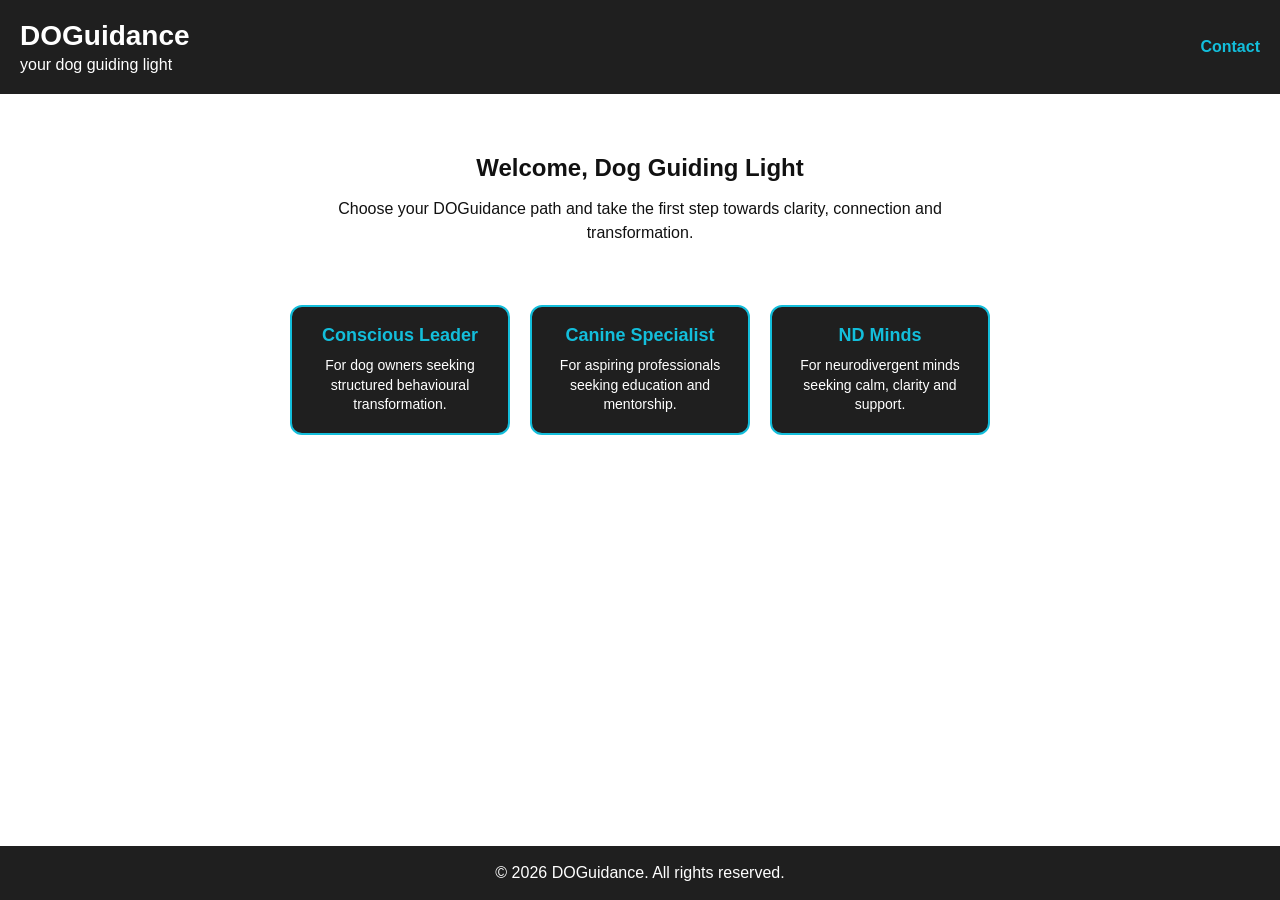
==== challenge/index.htm @ 7ea80379 "Add multi-page responsive website challenge" ====
<!DOCTYPE html>
<html lang="en">

<head>
    <meta charset="UTF-8">
    <meta name="viewport" content="width=device-width, initial-scale=1.0">
    <title>DOGuidance | Home</title>
    <link rel="stylesheet" href="./assets/style/style.css">
</head>

<body>

    <header>
        <div class="brand">
            <a href="https://www.doguidance.com" target="_blank" class="logo">DOGuidance</a>
            <p>your dog guiding light</p>
        </div>

        <nav>
            <a href="contact.htm">Contact</a>
        </nav>
    </header>

    <main>
        <section class="hero">
            <h1>Welcome, Dog Guiding Light</h1>
            <p>Choose your DOGuidance path and take the first step towards clarity, connection and transformation.</p>
        </section>

        <section class="cards">
            <a href="conscious-leader.htm" class="card">
                <h2>Conscious Leader</h2>
                <p>For dog owners seeking structured behavioural transformation.</p>
            </a>

            <a href="canine-specialist.htm" class="card">
                <h2>Canine Specialist</h2>
                <p>For aspiring professionals seeking education and mentorship.</p>
            </a>

            <a href="nd-mind.htm" class="card">
                <h2>ND Minds</h2>
                <p>For neurodivergent minds seeking calm, clarity and support.</p>
            </a>
        </section>
    </main>

    <footer>
        <p>&copy; 2026 DOGuidance. All rights reserved.</p>
    </footer>

</body>

</html>
---- challenge/assets/style/style.css ----
:root {
    --dark: #1f1f1f;
    --teal: #13bedb;
    --white: #ffffff;
    --black: #111111;
    --border: 2px solid #13bedb;
    --radius: 12px;
}

* {
    margin: 0;
    padding: 0;
    box-sizing: border-box;
}

body {
    font-family: Arial, sans-serif;
    background-color: var(--white);
    color: var(--black);
    min-height: 100vh;
    display: flex;
    flex-direction: column;
}

header {
    background-color: var(--dark);
    padding: 20px;
    display: flex;
    justify-content: space-between;
    align-items: center;
}

.logo {
    color: var(--white);
    font-size: 28px;
    font-weight: bold;
    text-decoration: none;
}

.brand p {
    color: var(--white);
    margin-top: 4px;
}

nav a {
    color: var(--teal);
    text-decoration: none;
    font-weight: bold;
    margin-left: 16px;
}

nav a:hover {
    color: var(--white);
}

main {
    flex: 1;
}

.hero {
    text-align: center;
    padding: 60px 20px 30px;
}

.hero h1 {
    margin-bottom: 15px;
}

.hero p {
    max-width: 650px;
    margin: 0 auto;
    line-height: 1.5;
}

.cards {
    display: flex;
    justify-content: center;
    align-items: stretch;
    gap: 20px;
    flex-wrap: wrap;
    padding: 30px 20px 60px;
}

.card {
    background-color: var(--dark);
    color: var(--white);
    width: 220px;
    padding: 18px;
    border: var(--border);
    border-radius: var(--radius);
    text-align: center;
    text-decoration: none;
    transition: 0.3s;
}

.card h2 {
    color: var(--teal);
    margin-bottom: 10px;
    font-size: 18px;
}

.card p {
    font-size: 14px;
    line-height: 1.4;
}

.card:hover {
    background-color: var(--teal);
    color: var(--black);
    transform: scale(1.05);
}

.card:hover h2 {
    color: var(--black);
}

/* Contact page */
.contact-section {
    max-width: 600px;
    margin: 0 auto;
    padding: 30px 20px 60px;
}

.contact-section::before {
    content: "";
    display: block;
    width: 80px;
    height: 3px;
    background-color: var(--teal);
    margin: 0 auto 25px;
}

form {
    display: flex;
    flex-direction: column;
    gap: 12px;
}

label {
    font-weight: bold;
}

input,
textarea {
    padding: 12px;
    border: var(--border);
    border-radius: var(--radius);
    font-family: Arial, sans-serif;
}

button {
    background-color: var(--dark);
    color: var(--teal);
    border: var(--border);
    border-radius: var(--radius);
    padding: 14px;
    font-weight: bold;
    cursor: pointer;
    transition: 0.3s;
}

button:hover {
    background-color: var(--teal);
    color: var(--black);
    transform: scale(1.05);
}

.social-links {
    display: flex;
    justify-content: center;
    gap: 18px;
    flex-wrap: wrap;
    margin-top: 30px;
}

.social-links a {
    color: var(--dark);
    font-weight: bold;
    text-decoration: none;
}

.social-links a:hover {
    color: var(--teal);
}

footer {
    background-color: var(--dark);
    color: var(--white);
    text-align: center;
    padding: 18px;
}

@media (max-width: 768px) {
    header {
        flex-direction: column;
        gap: 15px;
        text-align: center;
    }

    nav a {
        margin: 0 8px;
    }

    .card {
        width: 100%;
        max-width: 350px;
    }
}
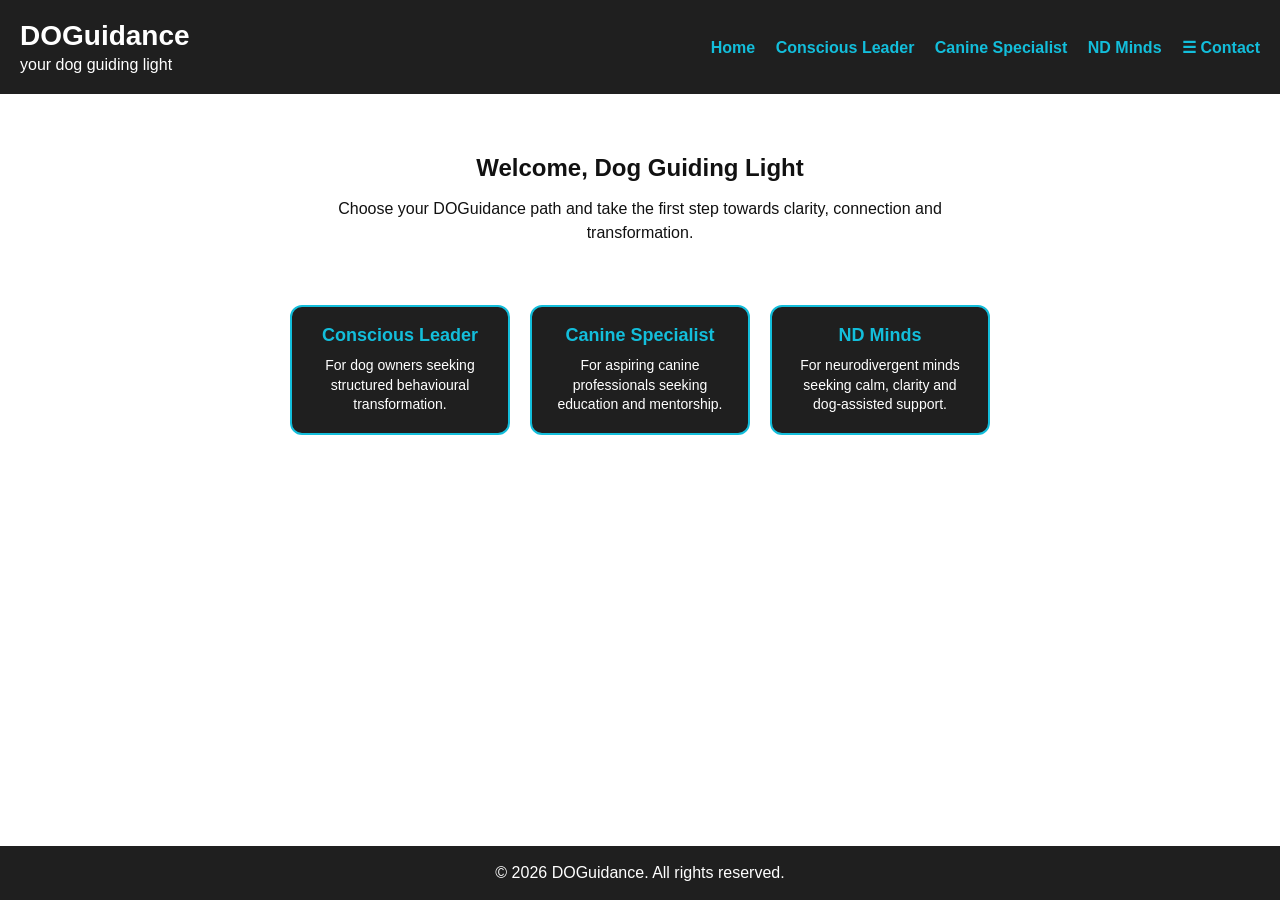
==== commit 1fb7a9a5: "DOGuidance index.htm" ====
--- a/challenge/index.htm
+++ b/challenge/index.htm
@@ -10,17 +10,24 @@
 
 <body>
 
+    <!-- Header Section -->
     <header>
         <div class="brand">
-            <a href="https://www.doguidance.com" target="_blank" class="logo">DOGuidance</a>
+            <a href="index.htm" class="logo">DOGuidance</a>
             <p>your dog guiding light</p>
         </div>
 
         <nav>
-            <a href="contact.htm">Contact</a>
+            <a href="index.htm">Home</a>
+            <a href="conscious-leader.htm">Conscious Leader</a>
+            <a href="canine-specialist.htm">Canine Specialist</a>
+            <a href="nd-mind.htm">ND Minds</a>
+            <a href="contact.htm">☰ Contact</a>
         </nav>
     </header>
 
+
+    <!-- Main Page Content -->
     <main>
         <section class="hero">
             <h1>Welcome, Dog Guiding Light</h1>
@@ -35,20 +42,19 @@
 
             <a href="canine-specialist.htm" class="card">
                 <h2>Canine Specialist</h2>
-                <p>For aspiring professionals seeking education and mentorship.</p>
+                <p>For aspiring canine professionals seeking education and mentorship.</p>
             </a>
 
             <a href="nd-mind.htm" class="card">
                 <h2>ND Minds</h2>
-                <p>For neurodivergent minds seeking calm, clarity and support.</p>
+                <p>For neurodivergent minds seeking calm, clarity and dog-assisted support.</p>
             </a>
         </section>
     </main>
 
+    <!-- Footer Section -->
     <footer>
         <p>&copy; 2026 DOGuidance. All rights reserved.</p>
     </footer>
 
-</body>
-
 </html>
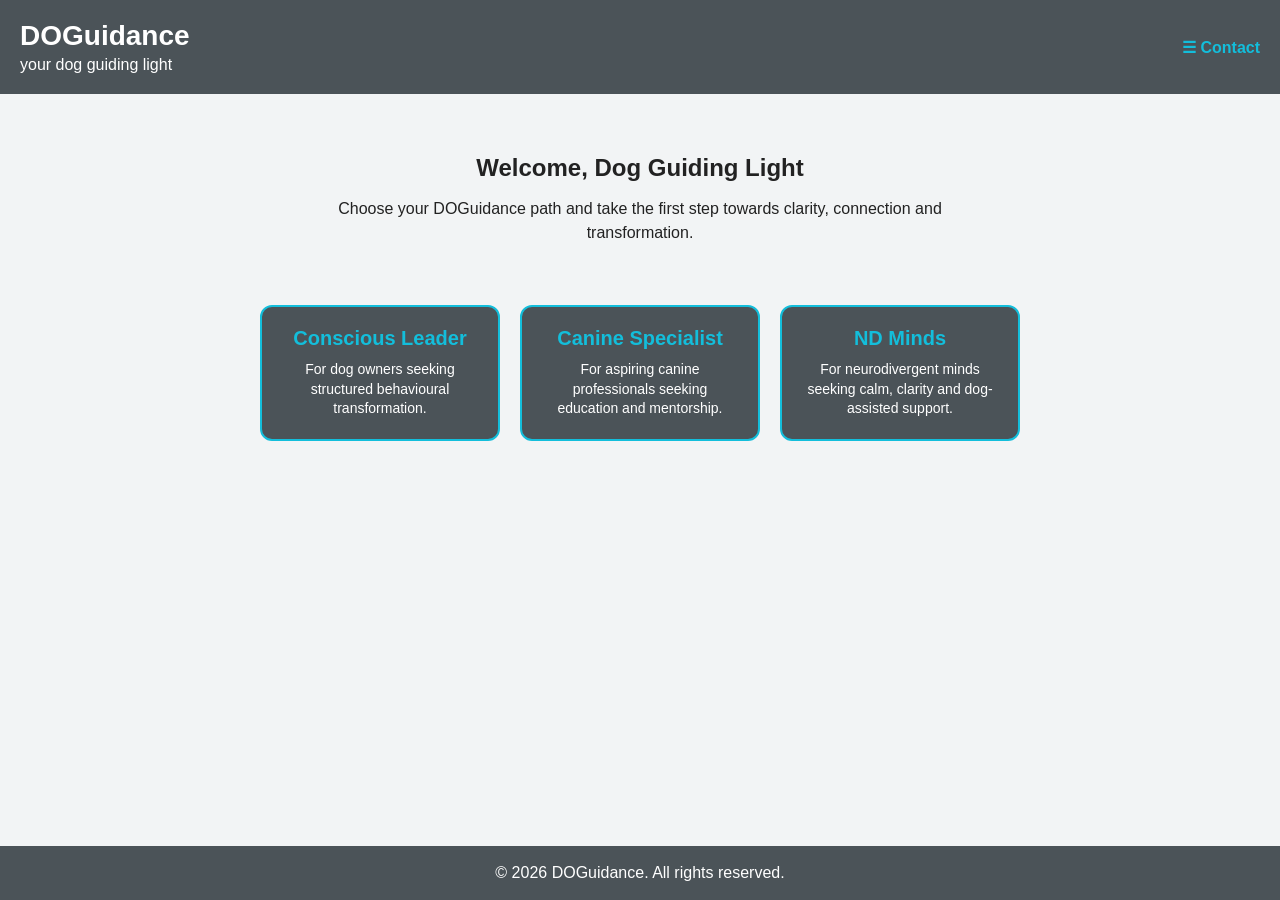
==== commit e36019a9: "final version-07.06.26" ====
--- a/challenge/index.htm
+++ b/challenge/index.htm
@@ -18,10 +18,6 @@
         </div>
 
         <nav>
-            <a href="index.htm">Home</a>
-            <a href="conscious-leader.htm">Conscious Leader</a>
-            <a href="canine-specialist.htm">Canine Specialist</a>
-            <a href="nd-mind.htm">ND Minds</a>
             <a href="contact.htm">☰ Contact</a>
         </nav>
     </header>
--- a/challenge/assets/style/style.css
+++ b/challenge/assets/style/style.css
@@ -1,8 +1,10 @@
 :root {
-    --dark: #1f1f1f;
+    --grey: #4b5358;
+    --light-grey: #f2f4f5;
     --teal: #13bedb;
+    --dark-teal: #0b7f91;
     --white: #ffffff;
-    --black: #111111;
+    --dark-text: #222222;
     --border: 2px solid #13bedb;
     --radius: 12px;
 }
@@ -15,15 +17,15 @@
 
 body {
     font-family: Arial, sans-serif;
-    background-color: var(--white);
-    color: var(--black);
+    background-color: var(--light-grey);
+    color: var(--dark-text);
     min-height: 100vh;
     display: flex;
     flex-direction: column;
 }
 
 header {
-    background-color: var(--dark);
+    background-color: var(--grey);
     padding: 20px;
     display: flex;
     justify-content: space-between;
@@ -40,13 +42,18 @@
 .brand p {
     color: var(--white);
     margin-top: 4px;
+}
+
+nav {
+    display: flex;
+    gap: 16px;
+    flex-wrap: wrap;
 }
 
 nav a {
     color: var(--teal);
     text-decoration: none;
     font-weight: bold;
-    margin-left: 16px;
 }
 
 nav a:hover {
@@ -82,21 +89,20 @@
 }
 
 .card {
-    background-color: var(--dark);
-    color: var(--white);
-    width: 220px;
-    padding: 18px;
+    background-color: var(--grey);
+    color: var(--white);
+    width: 240px;
+    padding: 20px;
     border: var(--border);
     border-radius: var(--radius);
     text-align: center;
     text-decoration: none;
-    transition: 0.3s;
 }
 
 .card h2 {
     color: var(--teal);
     margin-bottom: 10px;
-    font-size: 18px;
+    font-size: 20px;
 }
 
 .card p {
@@ -105,16 +111,35 @@
 }
 
 .card:hover {
+    background-color: var(--white);
+    color: var(--dark-text);
+}
+
+.card:hover h2 {
+    color: var(--dark-teal);
+}
+
+.text-section {
+    max-width: 700px;
+    margin: 0 auto;
+    padding: 30px 20px 60px;
+    line-height: 1.5;
+}
+
+.text-section::before {
+    content: "";
+    display: block;
+    width: 80px;
+    height: 3px;
     background-color: var(--teal);
-    color: var(--black);
-    transform: scale(1.05);
-}
-
-.card:hover h2 {
-    color: var(--black);
-}
-
-/* Contact page */
+    margin: 0 auto 25px;
+}
+
+.text-section h2 {
+    margin-bottom: 15px;
+    text-align: center;
+}
+
 .contact-section {
     max-width: 600px;
     margin: 0 auto;
@@ -149,42 +174,22 @@
 }
 
 button {
-    background-color: var(--dark);
+    background-color: var(--grey);
     color: var(--teal);
     border: var(--border);
     border-radius: var(--radius);
     padding: 14px;
     font-weight: bold;
     cursor: pointer;
-    transition: 0.3s;
 }
 
 button:hover {
     background-color: var(--teal);
-    color: var(--black);
-    transform: scale(1.05);
-}
-
-.social-links {
-    display: flex;
-    justify-content: center;
-    gap: 18px;
-    flex-wrap: wrap;
-    margin-top: 30px;
-}
-
-.social-links a {
-    color: var(--dark);
-    font-weight: bold;
-    text-decoration: none;
-}
-
-.social-links a:hover {
-    color: var(--teal);
+    color: var(--dark-text);
 }
 
 footer {
-    background-color: var(--dark);
+    background-color: var(--grey);
     color: var(--white);
     text-align: center;
     padding: 18px;
@@ -197,12 +202,12 @@
         text-align: center;
     }
 
-    nav a {
-        margin: 0 8px;
+    nav {
+        justify-content: center;
     }
 
     .card {
         width: 100%;
         max-width: 350px;
     }
-}+}
